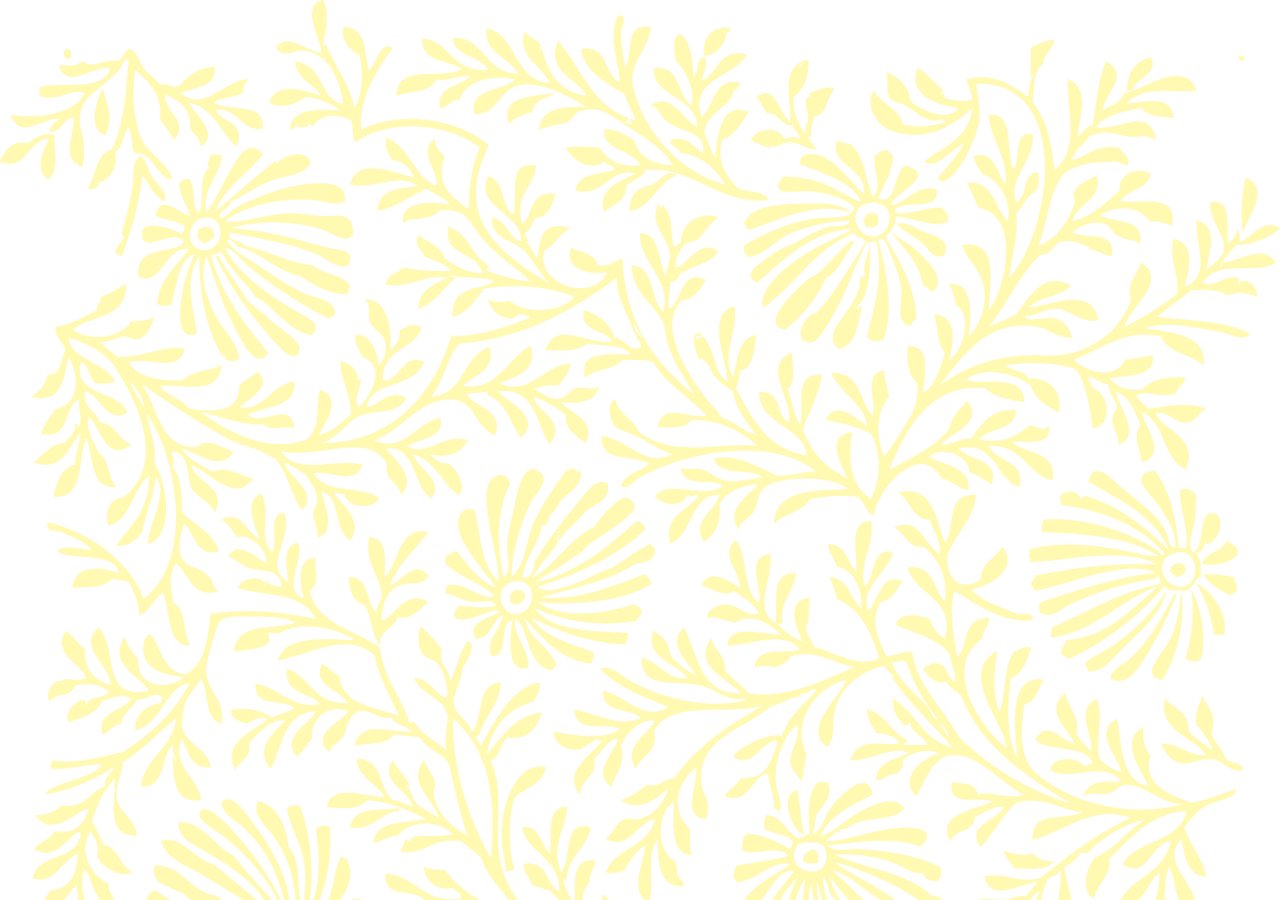
==== ceramics.html @ 4f29b1bd "object constructor doesn't seem to be working out" ====
<!doctype html>
<html>
<head> 
	<title>Ceramics</title> 
<link rel="stylesheet"  href="styles/styles.css">
<link href='https://fonts.googleapis.com/css?family=Roboto:100' rel='stylesheet' type='text/css'>
</head>

<body>
	<div class="test">
	</div>


	<script type="text/javascript" src="scripts/javascript_2.js"></script>
</body>

</html>
---- styles/styles.css ----
html{
	margin: 0;
	
}
body {
	margin: 0;
	background-image: url("../images/pics/background_yellow.png");
	background-repeat: no repeat;
	background-size: cover;
}
.container{
	width: 960px;
	margin:auto;
	background-color: #fff;
	z-index:-1;
	padding-left:25px;
	padding-right: 25px;
	padding-top:10px;
	padding-bottom: 15px;
}
.top_nav{
	background-color: black;
	padding:30px;
}
.words{
	color: #fff9b4;
	font-family: 'Roboto', sans serif;
	font-size: 10pt;
	display:inline;
	padding: 10px;
	 
}
.shop{
	float: right;
	margin-right: 10px;
	flex-direction: row;
	justify-content:space-around;
}
#cart{
	width:18px;
	height:auto;
	padding-right:5px;
	margin-top: 2px;
}
#logo_bkgrnd{
	position: absolute;
	z-index: 1;
	width:960px;
	height: auto;
}
#logo{
	position: relative;
	display: block;
    margin-left: auto;
    margin-right: auto;
	padding:10px;
	width:220px;
	height: auto;
	z-index: 2;
}
.nav{
	background-color: #fff;
	padding: 1px;
}
.nav li {
	padding: 10px;
	font-size: 18px;
	font-family: 'Roboto', sans serif;
}
.nav ul li{
	display: inline;
	
}
.nav ul{
	text-align: center;
	padding-left:0px;
	padding-top:10px;
	margin-bottom: 10px;
}	
.link:hover{
	text-decoration:underline;
}

a {
	text-decoration: none;
	cursor: pointer;
	color: #711202;
}
.row1 {
	display: flex;
	flex-direction: row;
	justify-content:space-around;
}
.row2 {
	padding-top: 10px;
	display: flex;
	flex-direction: row;
	justify-content:space-around;
}
.product{
	display:block;
	position: relative;
	overflow: hidden;
}
.product img{
	width:100%;
	height:auto;
	padding-right:10px;
	padding-bottom: 0px;
 }
#overlay {
	position: absolute;
	padding: 10px;
	margin-bottom: 5px;
	background:rgba(0,0,0,.75);
	background-size:cover;
    text-align:center;
    right:0;
	left:0;
	bottom: 0;
	visibility: hidden;
	-webkit-transition: opacity .25s ease;
	-moz-transition: opacity .25s ease;
}
#title{
	position:relative;
	font-family:'Roboto',sans serif;
	font-size: 14pt;
	color: #fff;
}
.product:hover #overlay{
	visibility: visible;
	opacity: 1;
}
h1{
	padding-left:10px;
	color: #9f3603;
	font-family: 'Roboto',sans serif;
	font-size: 25pt;
}
.footer{
	background-color:#E8D981;
	padding: 10px;
}
.footer p{
	text-align: center;
	color: #300701;
	padding:5px;
	font-family: 'Roboto', sans serif;
	font-size: 10pt;
	margin: 0;
}
/* mobile */
@media (max-width: 742px) {
	.container {
		width:100%;
		padding:0px;
}
	.menu-icon {
		display: block;
		float: left;
		font-size: 36px;
		color: #fff;
		position: relative;
		cursor: pointer;
		}
	#logo_bkgrnd{
	position: relative;
	z-index: 1;
	width:100%;
	height:auto;
}
#logo{
	position: relative;
	display: block;
    margin-left: auto;
    margin-right: auto;
	bottom: 85px;
	padding:10px;
	width:90px;
	height: auto;
	z-index: 2;
}
h1{
	text-align: center;
}
	.nav {
		display: block;
		position: relative;
		margin-top: -215px;
		margin-left:35px;
		background-color: #fff; 
		width: 45%;
		opacity: 0;
		z-index: 100;
		transition: opacity 0.2s cubic-bezier(.64, .08, .92, .19);
		}
	.nav.shown{
		opacity: 1;
		z-index: 100;
		}
	.nav li {
	padding: 5px;
	font-size: 18px;
	font-family: 'Roboto', sans serif;
}
.nav ul li{
	display: block;
}
.nav ul{
	text-align: center;
	padding-left:0px;
	padding-top:10px;
}	
.link:hover{
	text-decoration:none;
}	

 .product img{
	width:95px;
	height: auto;
	padding-right:50px;
	padding-bottom: 0px;
 }
 #title{
	font-size: 12px;
	position:relative;
	text-align: center;
	color: #711202;
	padding: 0px;
 }
 #overlay {
	background: #fff;
	padding: 0px;
	position: relative;
	padding: 10px;
	visibility: visible;
}
.link a:active{
	text-decoration: none;
	background-color: #FFFFC4;
	background:cover;
}
#overlay a:active{
	text-decoration: none;
	background-color: #FFFFC4;
	background:cover;
}
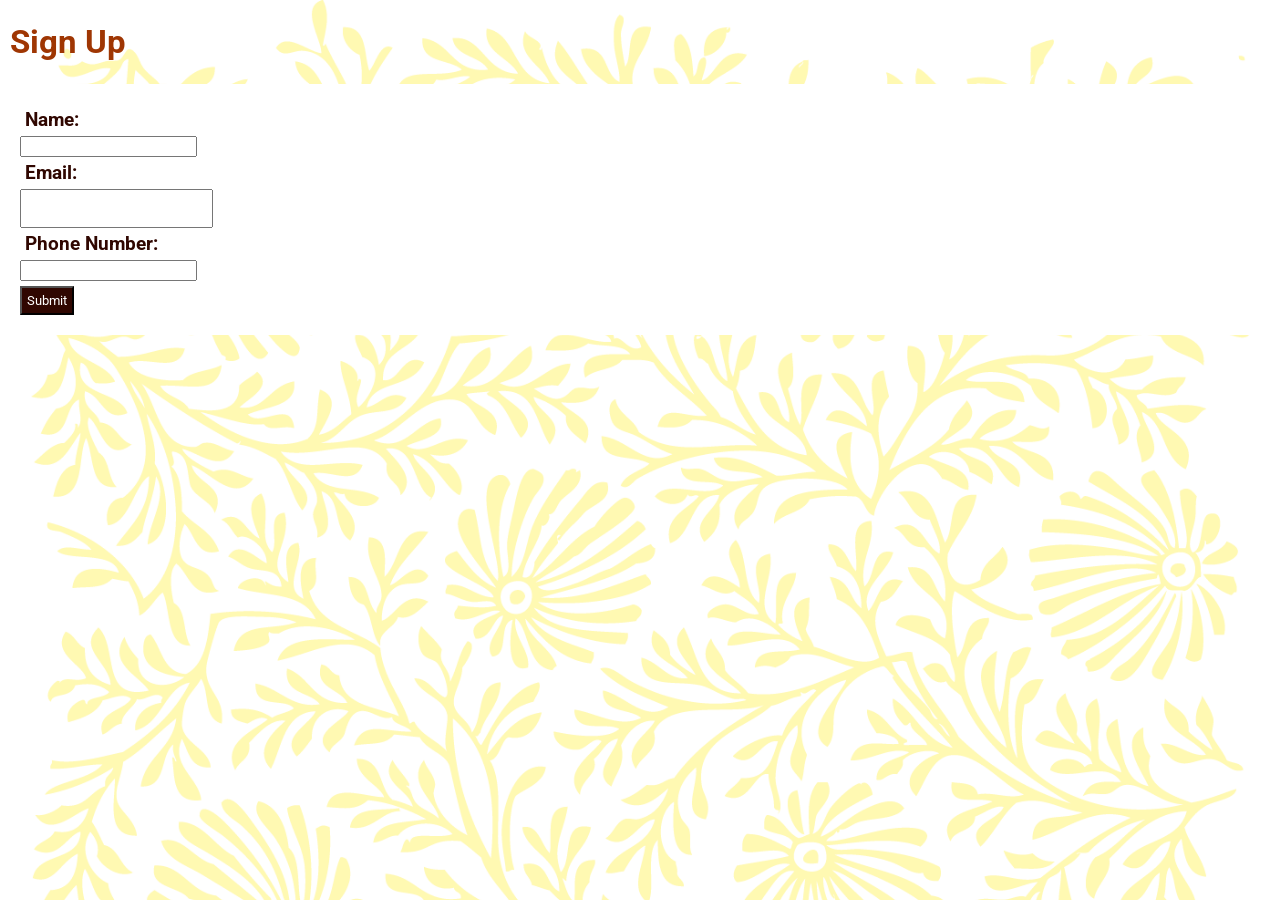
==== commit 68c31284: "new page sign up form-uses alert" ====
--- a/ceramics.html
+++ b/ceramics.html
@@ -2,16 +2,30 @@
 <html>
 <head> 
 	<title>Ceramics</title> 
+
 <link rel="stylesheet"  href="styles/styles.css">
 <link href='https://fonts.googleapis.com/css?family=Roboto:100' rel='stylesheet' type='text/css'>
 </head>
 
 <body>
-	<div class="test">
+	<div class="title">
+		<h1>Sign Up</h1>
 	</div>
+	<form name="myForm" onsubmit="return validateForm()" class="form">
+		<h2>Name:</h2> 
+			<input type="text" name="fname"><br />
+		<h2>Email:</h2> 
+			<input type="text" name="email" class="input"><br />
+		<h2>Phone Number:</h2> 
+			<input type="text" name="phnum"><br />
+			<input type="submit" value="Submit" class="submit">
+	
+	</form>
+	
 
+<script type="text/javascript" src="scripts/javascript.js"></script>
 
-	<script type="text/javascript" src="scripts/javascript_2.js"></script>
+	
 </body>
 
 </html>
--- a/styles/styles.css
+++ b/styles/styles.css
@@ -149,6 +149,31 @@
 	font-family: 'Roboto', sans serif;
 	font-size: 10pt;
 	margin: 0;
+}
+.form {
+	background-color: #fff;
+	color: #300701;
+	padding:20px;
+	margin: auto;
+}
+.form h2{
+	color: #300701;
+	padding: 5px;
+	font-size: 14pt;
+	margin: 0;
+	font-family: 'Roboto', sans serif;
+}
+.input{
+	color:pink;
+	padding: 10px;
+	margin:auto;
+}
+.submit{
+	margin-top: 5px;
+	padding: 5px;
+	color: #fff;
+	background: #300701;
+	font-family: 'Roboto', sans serif;
 }
 /* mobile */
 @media (max-width: 742px) {
